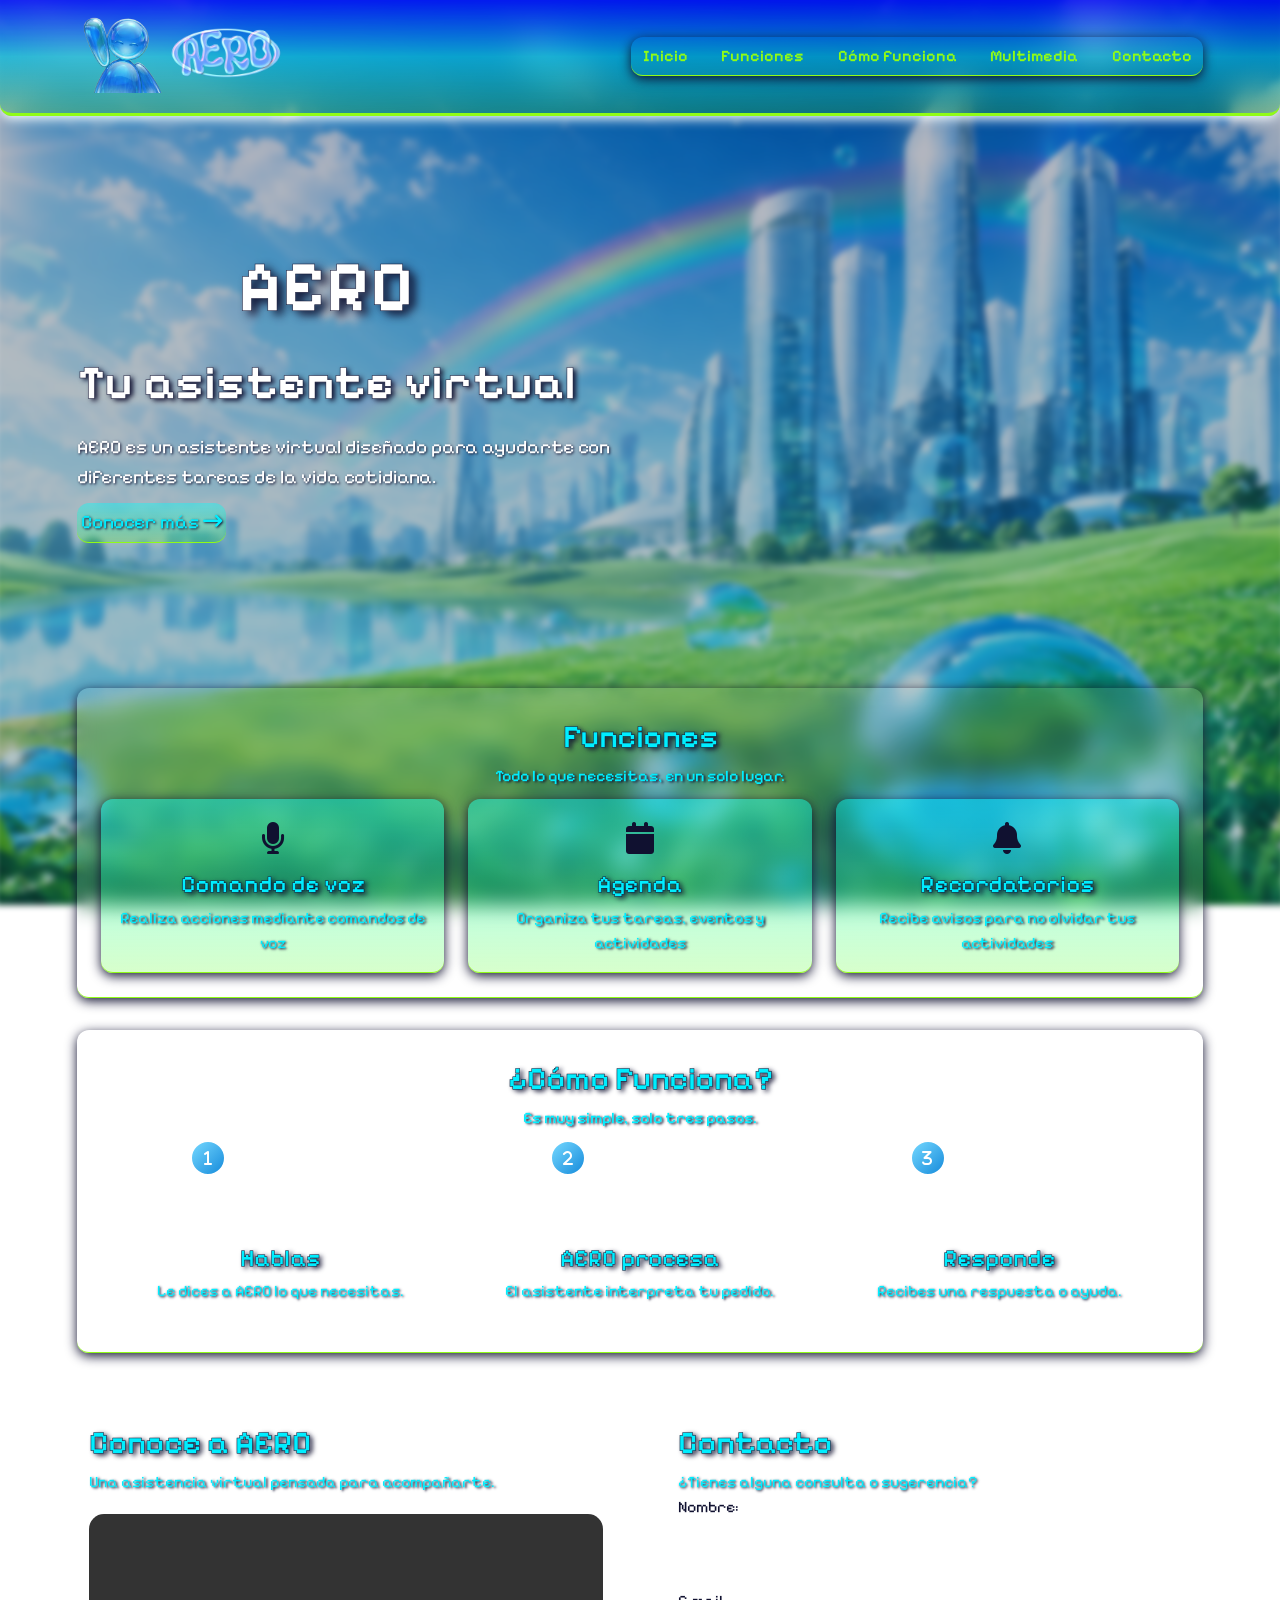
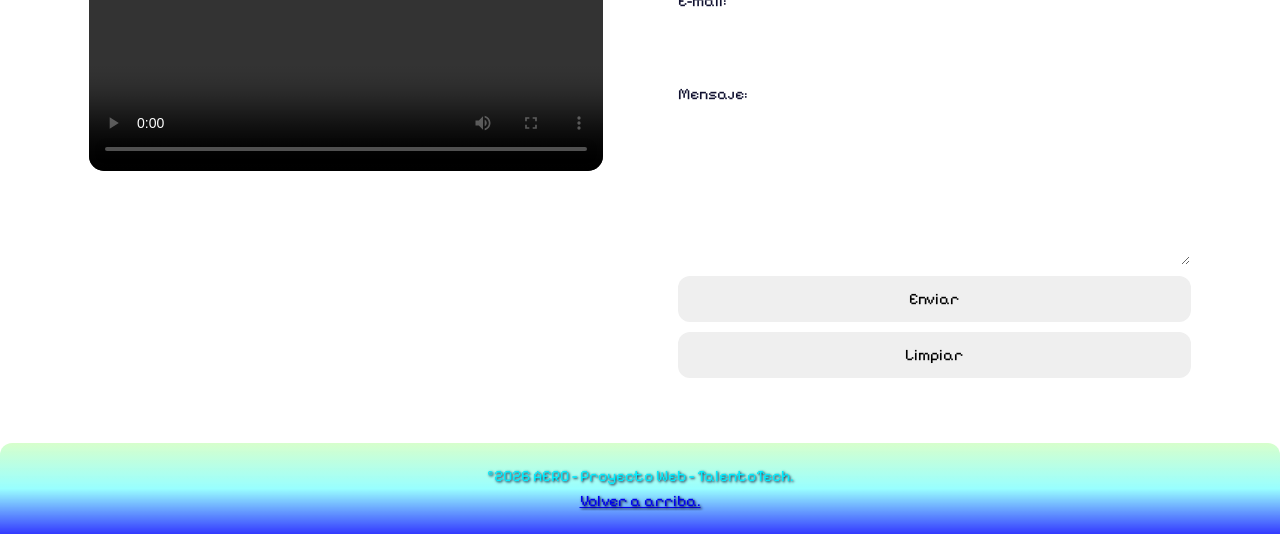
==== index.html @ 9be64215 "Add files via upload" ====
<!DOCTYPE html>
<html lang="es">
<head>
    <meta charset="UTF-8">
    <meta name="viewport" content="width=device-width, initial-scale=1.0">
    <title>AERO - Asistente virtual</title>
    <link rel="icon" href="img/logo.png" type="image/png">
    <link rel="preconnect" href="https://fonts.googleapis.com">
    <link rel="preconnect" href="https://fonts.gstatic.com" crossorigin>
    <link href="https://fonts.googleapis.com/css2?family=Pixelify+Sans:wght@400;500;600;700&display=swap" rel="stylesheet">
    <link rel="stylesheet" href="https://cdnjs.cloudflare.com/ajax/libs/font-awesome/6.0.0-beta3/css/all.min.css">
    <link rel="stylesheet" href="css/style.css">
</head>
<body>

    <header>
        <div class="logo">
            <a href="#index.html">
            <img src="img/logo.png" alt="logo de AERO" width="80">
            <img src="img/nombre-logo.png" alt="AERO" width="120">
            </a>
        </div>

        <nav class="nav-bar">
            <ul>
                <li><a href="#inicio">Inicio</a></li>
                <li><a href="#funciones">Funciones</a></li>
                <li><a href="#como-funciona">Cómo funciona</a></li>
                <li><a href="#multimedia">Multimedia</a></li>
                <li><a href="#contacto">Contacto</a></li>
            </ul>
        </nav>
    </header>

    <main>
        <section id="inicio" class="inicio">

            <div class="presentacion">

            <div class="titulos">
                <h1>AERO</h1>
                <h2>Tu asistente virtual</h2>
            </div>

                <p>
                    AERO es un asistente virtual diseñado para 
                    ayudarte con diferentes tareas de la vida
                    cotidiana.
                </p>

                <a href="#funciones">Conocer más <i class="fa-solid fa-arrow-right-long"></i></a>

            </div>
            
        </section>

        <section id="funciones" class="funciones">
            <h2>Funciones</h2>

            <p class="subtitulo">Todo lo que necesitas, en un solo lugar.</p>

            <div class="tarjetas">

                <article class="tarjeta">
                    <span class="icono"><i class="fa-solid fa-microphone"></i></span>
                    <h3>Comando de voz</h3>
                    <p>Realiza acciones mediante comandos de voz</p>
                </article>

                <article class="tarjeta">
                    <span class="icono"><i class="fa-solid fa-calendar"></i></span>
                    <h3>Agenda</h3>
                    <p>Organiza tus tareas, eventos y actividades</p>
                </article>

                <article class="tarjeta">
                    <span class="icono"><i class="fa-solid fa-bell"></i></span>
                    <h3>Recordatorios</h3>
                    <p>Recibe avisos para no olvidar tus actividades</p>
                </article>

            </div>
        </section>

        <section id="como-funciona" class="como-funciona">
            <h2>¿Cómo Funciona?</h2>

            <p class="subtitulo">Es muy simple, solo tres pasos.</p>

            <div class="pasos">

                <article class="paso">
                    <span class="numero-paso">
                        <i class="fa-solid fa-1"></i>
                    </span>
                    <div class="icono-principal">
                        <i class="fa-solid fa-message"></i>
                    </div>
                    <h3>Hablas</h3>
                    <p>Le dices a AERO lo que necesitas.</p>
                </article>

                <article class="paso">
                    <span class="numero-paso">
                        <i class="fa-solid fa-2"></i>
                    </span>
                    <div class="icono-principal">
                        <i class="fa-solid fa-brain"></i>
                    </div>
                    <h3>AERO procesa</h3>
                    <p>El asistente interpreta tu pedido.</p>
                </article>

                <article class="paso">
                    <span class="numero-paso">
                        <i class="fa-solid fa-3"></i>
                    </span>
                    <div class="icono-principal">
                        <i class="fa-solid fa-circle-check"></i>
                    </div>
                    <h3>Responde</h3>
                    <p>Recibes una respuesta o ayuda.</p>
                </article>

            </div>
        </section>
        
    <section id="multimedia-contacto" class="multimedia-contacto">

        <section id="multimedia" class="multimedia panel">
            <h2>Conoce a AERO</h2>
            <p>Una asistencia virtual pensada para acompañarte.</p>

            <video controls>
                <source src="video/aero.mp4" type="video/mp4">
                Tu navegador no puede reproducir este video.
            </video>
        </section>

        <section id="contacto" class="contacto panel">
            <h2>Contacto</h2>
            <p>¿Tienes alguna consulta o sugerencia?</p>

            <form action="https://formspree.io/f/xwlpjjyg" method="POST">

                <label for="nombre">Nombre:</label>
                <input type="text" id="nombre" name="nombre" required>

                <label for="mail">E-mail:</label>
                <input type="email" id="mail" name="mail" required>

                <label for="mensaje">Mensaje:</label>
                <textarea id="mensaje" name="mensaje" rows="5" required></textarea>

                <button type="submit">Enviar</button>
                <button type="reset">Limpiar</button>

            </form>
        </section>

    </section>

    </main>

    
    <footer>
        <div class="div-foot"> 
            <p>©2026 AERO - Proyecto Web - TalentoTech.</p> 
            <p><a href="#inicio">Volver a arriba.</a></p> 
        </div>
    </footer>

</body>
</html>
---- css/style.css ----
* {
    margin: 0;
    padding: 0;
    box-sizing: border-box;
}

html {
    scroll-behavior: smooth;
}

body {
    font-family: 'Pixelify Sans', sans-serif;
    line-height: 1.6;
    min-height: 100vh;
    color: var(--color-texto);
    position: relative;
    isolation: isolate;
}

body::before {
    content: "";
    position: fixed;
    inset: -5px;

    background:
        linear-gradient(
            rgba(4, 3, 41, 0.3),
            rgba(3, 77, 78, 0.3)
        ),
        url("../img/fondo.png");

    background-repeat: no-repeat;
    background-size: cover;
    background-position: center center;

    filter: blur(3px);
    z-index: -1;
}

img {
    max-width: 100%;
    height: auto;
}

button,
input,
textarea{
    font: inherit;
}

h3{
    font-size: 1.5rem;
    font-weight: 700;
    color: var(--color-texto_terciario);
    text-shadow: 3px 2px 5px var(--color-texto);
    -webkit-text-stroke:0.5px var(--color-texto);
}

p{
    font-weight: 400;
    color: var(--color-texto_terciario);
    text-shadow: 1.5px 1px 2.5px var(--color-texto);
}

h2{
    font-size: 2rem;
    font-weight: 700;
    color: var(--color-texto_terciario);
    text-shadow: 3px 2px 5px var(--color-texto);
    -webkit-text-stroke:0.5px var(--color-texto);
}

:root {
    --color-texto: rgb(16, 17, 48);
    --color-texto_secundario: white;
    --color-texto_terciario: rgb(0, 238, 255);
    --color-texto_nav:  rgb(144, 252, 22);
    --color-texto_nav_transition:  #ff7f50;
    --color-fondo_encabezado_principal: rgba(0, 8, 255, 0.8);
    --color-fondo_encabezado_secundario: rgba(0, 255, 255, 0.4);
    --color-fondo_encabezado_terciario:rgba(55, 255, 0, 0.2);
}

header{
    display: flex;
    justify-content: space-between;
    align-items: center;

    padding: 0.4rem 6%;
    position: sticky;
    top:0;
    z-index: 1;

    background:linear-gradient(
        var(--color-fondo_encabezado_principal),
        var(--color-fondo_encabezado_secundario),
        var(--color-fondo_encabezado_terciario)
    );

    backdrop-filter: blur(16px);

    border-bottom-left-radius: 12px;
    border-bottom-right-radius: 12px;
    border-bottom: #90fc16 solid 3px;

    box-shadow:0 3px 12px white;

}

.logo{
    display: flex;
    align-items: center;
    gap:0.5rem;
}

.logo a{
    padding: 0.4rem;
    text-decoration: none;
}

.nav-bar ul{
    display: flex;
    gap:24px;
    padding: 0.4rem;
    border-bottom: var(--color-texto_nav) 1.5px solid;
    border-radius: 12px;
    box-shadow:0 3px 12px var(--color-texto);
    list-style: none;
}

.nav-bar a{
    font-weight: 600;
    padding:0.3rem;
    text-decoration:none;
    color: var(--color-texto_nav);
    border-radius: 12px;
    transition: 
    color 0.3s ease, 
    background-color 0.3s ease, 
    box-shadow 0.3s ease;
}

.nav-bar a:hover{
    color: var(--color-texto_nav_transition);
    background-color: rgb(235, 235, 235);
    box-shadow:0 3px 12px #ffffff;
    
}

.inicio{

    display: flex;
    justify-content: left;
    align-items: center;

    min-height: 60vh;
    padding: 1.2rem 6%;
    
}

.presentacion{
    display: flex;
    flex-direction: column;

    max-width: 600px;
    width:100%;
    gap:10px;
}

.titulos {
    text-align: center;
    width: fit-content;
}


.presentacion h1{
    font-size: 4.5rem;
    font-weight: 700;
    color: var(--color-texto_secundario);
    text-shadow: 6px 4px 10px var(--color-texto);
    -webkit-text-stroke:0.5px var(--color-texto);
    letter-spacing: 1px;
}

.presentacion h2{
    font-size: 3rem;
    font-weight: 700;
    color: var(--color-texto_secundario);
    text-shadow: 3px 2px 5px var(--color-texto);
    -webkit-text-stroke:0.5px var(--color-texto);

}

.presentacion p{
    color: var(--color-texto_secundario);
    font-size: 1.2rem;
    text-shadow: 1.5px 1px 2.5px var(--color-texto);
    
}

.presentacion a{
    align-self: flex-start;
    padding: 0.25rem;
    text-decoration: none;
    color: var(--color-texto_terciario);
    font-size: 1.2rem;
    text-shadow: 1.5px 1px 2.5px var(--color-texto);
    background:linear-gradient(
        var(--color-fondo_encabezado_secundario),
        var(--color-fondo_encabezado_terciario));
    border-bottom: 1px solid #90fc16;
    border-radius: 12px;

}

.funciones{
    margin:2rem 6%;
    padding:1.5rem;

    text-align: center;

    background: rgba(255, 255, 255, 0.1);
    backdrop-filter: blur(10px);
    
    border-bottom: var(--color-texto_nav) 1.5px solid;
    border-radius: 12px;
    box-shadow:0 3px 12px var(--color-texto);
}

.tarjetas{
    display: grid;
    grid-template-columns: repeat(3, 1fr);
    gap:1.5rem;
}

.tarjeta {
    padding: 1rem;
    height: auto;
    min-width: 0;
    overflow-wrap: anywhere;
    background:linear-gradient(
        var(--color-fondo_encabezado_secundario),
        var(--color-fondo_encabezado_terciario)
    );
    border-bottom: var(--color-texto_nav) 1.5px solid;
    border-radius: 12px;
    box-shadow:0 3px 12px var(--color-texto);
    transition: transform 0.3s ease,box-shadow 0.3s ease;
}

.tarjeta:hover{
    transform: translateY(-8px);
    box-shadow: 0 10px 25px rgba(64, 255, 0, 0.3);
}

.subtitulo{
    margin-bottom: 10px;
    font-size: 1rem;
    font-weight: 500;
    color: var(--color-texto_terciario);
    text-shadow: 1.5px 1px 2.5px var(--color-texto);
}

.icono{
    font-size: 2rem;
    margin-bottom: 0.5rem;
    
}

.como-funciona {
    margin: 2rem 6%;
    padding: 1.5rem;
    text-align: center;
    backdrop-filter: blur(10px);
    border-bottom: var(--color-texto_nav) 1.5px solid;
    border-radius: 12px;
    box-shadow:0 3px 12px var(--color-texto);
}

.pasos {
    display: grid;
    grid-template-columns: repeat(3, 1fr);
}

.paso {
    position: relative;
    padding: 1.5rem;
}

.paso:not(:last-child) {
    border-right: 1px solid rgba(255, 255, 255, 0.5);
}

.numero-paso {
    position: absolute;
    top:0;
    left: 30%;
    transform: translateX(-50%);

    width: 36px;
    height: 36px;
    border-radius: 50%;

    display: flex;
    align-items: center;
    justify-content: center;

    color: white;
    background: linear-gradient(135deg, #75d8ff, #168bdb);
    border: 2px solid white;
}

.icono-principal {
    margin: 0.5rem auto 1rem;
    font-size: 2rem;
    color: white;
}

.multimedia-contacto {
    display: grid;
    grid-template-columns: repeat(2, minmax(0, 1fr));
    gap: 25px;

    width: 90%;
    max-width: 1200px;
    margin: 40px auto;
    align-items: stretch;
}

.multimedia,
.contacto {
    min-width: 0;
    padding: 25px;
    border-radius: 12px;
}

.multimedia video {
    display: block;
    width: 100%;
    max-height: 350px;
    margin-top: 20px;
    border-radius: 15px;
}

.contacto form {
    display: flex;
    flex-direction: column;
    gap: 10px;
}

.contacto input,
.contacto textarea {
    width: 100%;
    padding: 10px;
    border: 1px solid rgba(255, 255, 255, 0.6);
    border-radius: 12px;
    font: inherit;
}

.contacto textarea {
    resize: vertical;
}

.contacto button {
    padding: 10px 15px;
    border: none;
    border-radius: 12px;
    cursor: pointer;
    font: inherit;
    transition: 0.3s;
}

.contacto button:hover {
    transform: translateY(-2px);
    box-shadow: 0 0 12px rgba(255, 255, 255, 0.5);
}

.div-foot{
    display: flex;
    flex-direction: column;
    justify-content: center;
    align-items: center;
    width: 100%;
    padding: 20px 15px;
    text-align: center;
    border-top-right-radius: 12px;
    border-top-left-radius: 12px;
    background:linear-gradient(
        var(--color-fondo_encabezado_terciario),
        var(--color-fondo_encabezado_secundario),
        var(--color-fondo_encabezado_principal)
    );
    backdrop-filter: blur(16px);
}

@media (max-width: 900px) {
    .tarjetas {
        grid-template-columns: repeat(2, 1fr);
    }
}

@media (max-width: 600px) {
    .tarjetas {
        grid-template-columns: 1fr;
    }
}

@media (max-width: 768px) {

    header {
        width: 100%;
        flex-direction: column;
        align-items: center;
        gap: 15px;
        padding: 15px;
    }

    .logo {
        justify-content: center;
        max-width: 100%;
        min-width: 0;
    }

    .logo img {
        max-width: 100%;
        height: auto;
    }

    .nav-bar {
        width: 100%;
        max-width: 100%;
        min-width: 0;
    }

    .nav-bar ul {
        flex-wrap: wrap;
        justify-content: center;
        gap: 10px;
        width: 100%;
        max-width: 100%;
        margin: 0;
        padding: 10px;
    }

    .nav-bar a {
        display: inline-block;
        padding: 8px 10px;
        font-size: 14px;
    }

    .inicio {
        min-height: auto;
        padding: 40px 20px;
        justify-content: center;
    }

    .presentacion {
        width: 100%;
        max-width: 600px;
        gap: 12px;
        min-width: 0;
    }

    .titulos {
        width: 100%;
        max-width: 100%;
        overflow-wrap: anywhere;
    }

    .presentacion h1 {
        font-size: clamp(2.5rem, 10vw, 3.5rem);
        overflow-wrap: anywhere;
    }

    .presentacion h2 {
        font-size: clamp(1.8rem, 7vw, 2.5rem);
        overflow-wrap: anywhere;
    }

    .presentacion p {
        font-size: 1rem;
    }

    .presentacion a {
        align-self: flex-start;
        max-width: 100%;
        font-size: 1rem;
    }

    .funciones {
        margin: 20px 15px;
        padding: 20px 15px;
        min-width: 0;
    }

    .como-funciona {
        margin: 20px 15px;
        padding: 20px 15px;
        min-width: 0;
    }

    .pasos {
        grid-template-columns: minmax(0, 1fr);
        gap: 20px;
    }

    .paso {
        min-width: 0;
        padding: 1.5rem 0.5rem;
    }

    .paso:not(:last-child) {
        border-right: none;
        border-bottom: 1px solid rgba(255, 255, 255, 0.5);
    }

    .icono-principal {
        max-width: 100%;
    }

    .multimedia-contacto {
        display: grid;
        grid-template-columns: minmax(0, 1fr);
        width: 100%;
        max-width: 100%;
        min-width: 0;
        margin: 20px 0;
        padding: 0 15px;
    }

    .multimedia-contacto {
        grid-template-columns: minmax(0, 1fr);
        width: 100%;
        max-width: 100%;
        min-width: 0;
        margin: 20px 0;
        padding: 0 15px;
    }

    .multimedia,
    .contacto {
        min-width: 0;
        padding: 20px 15px;
    }

    .multimedia video {
        width: 100%;
        max-width: 100%;
        height: auto;
    }

}
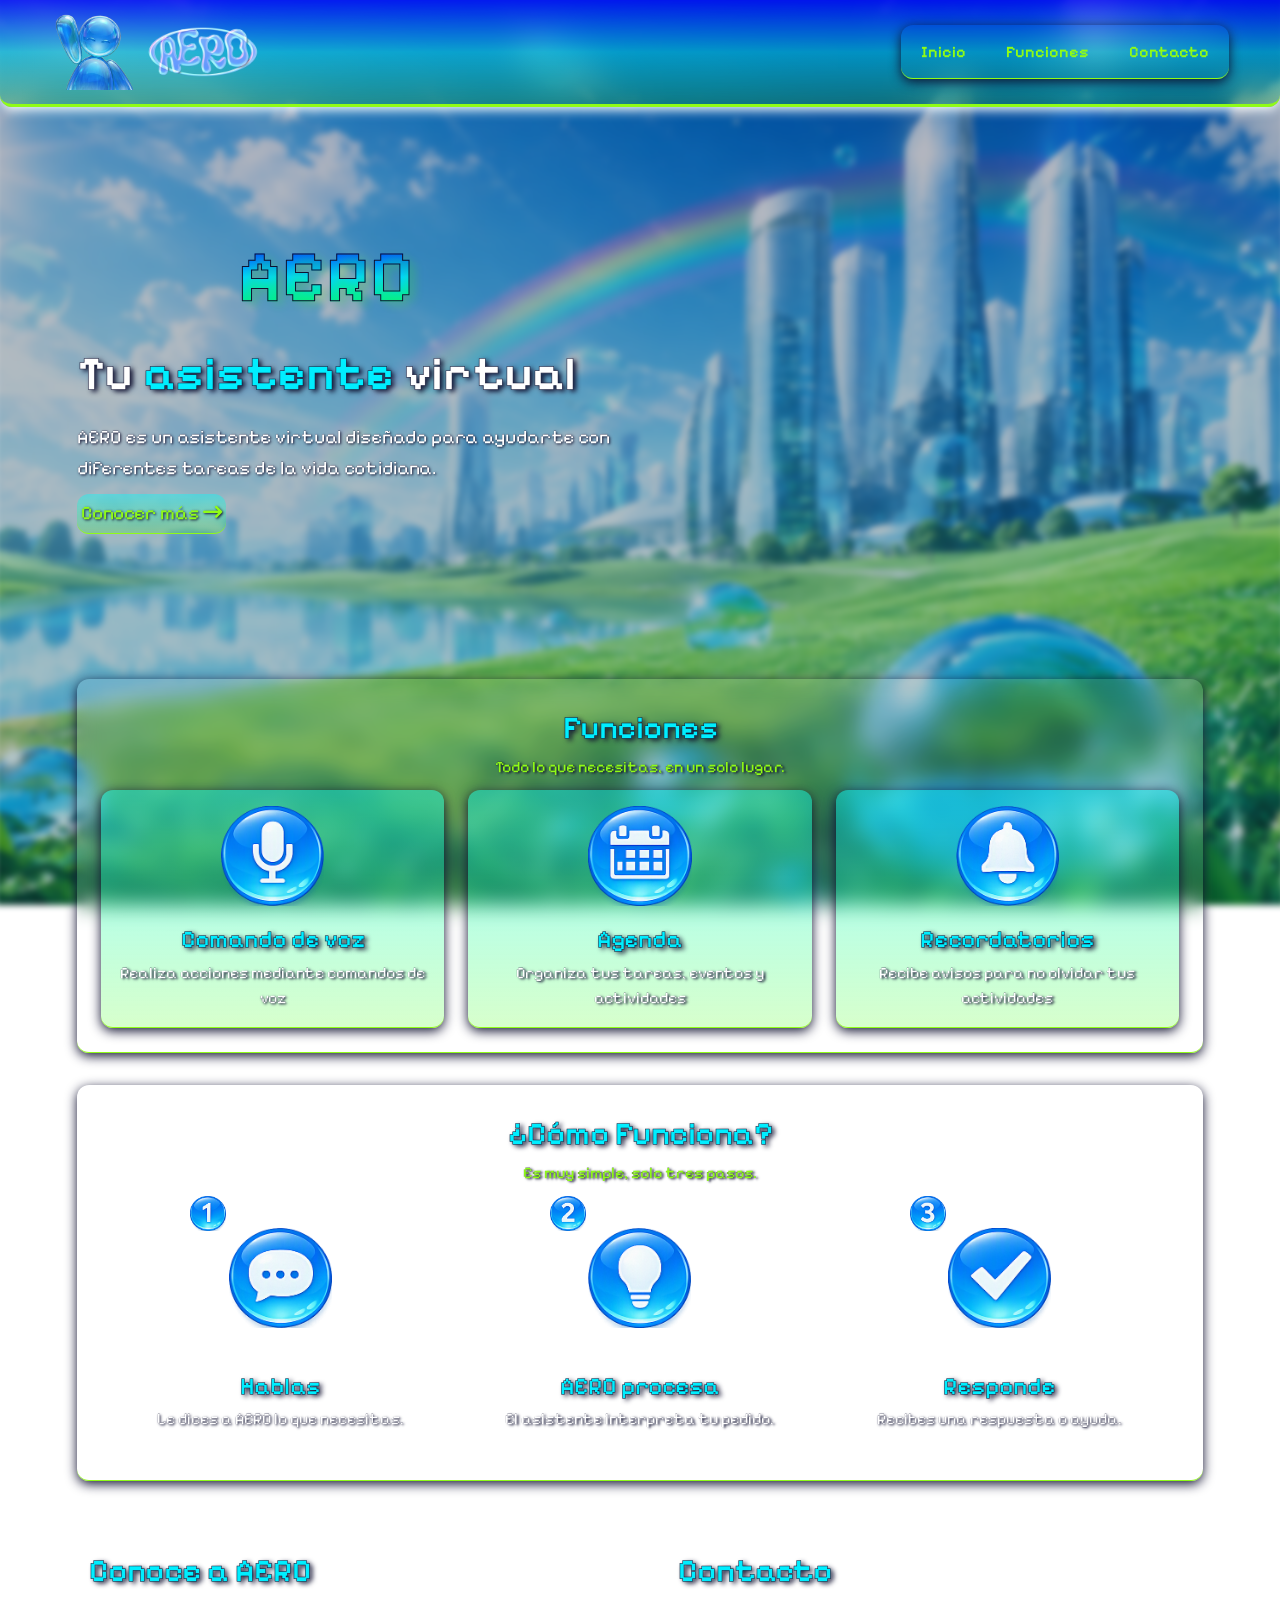
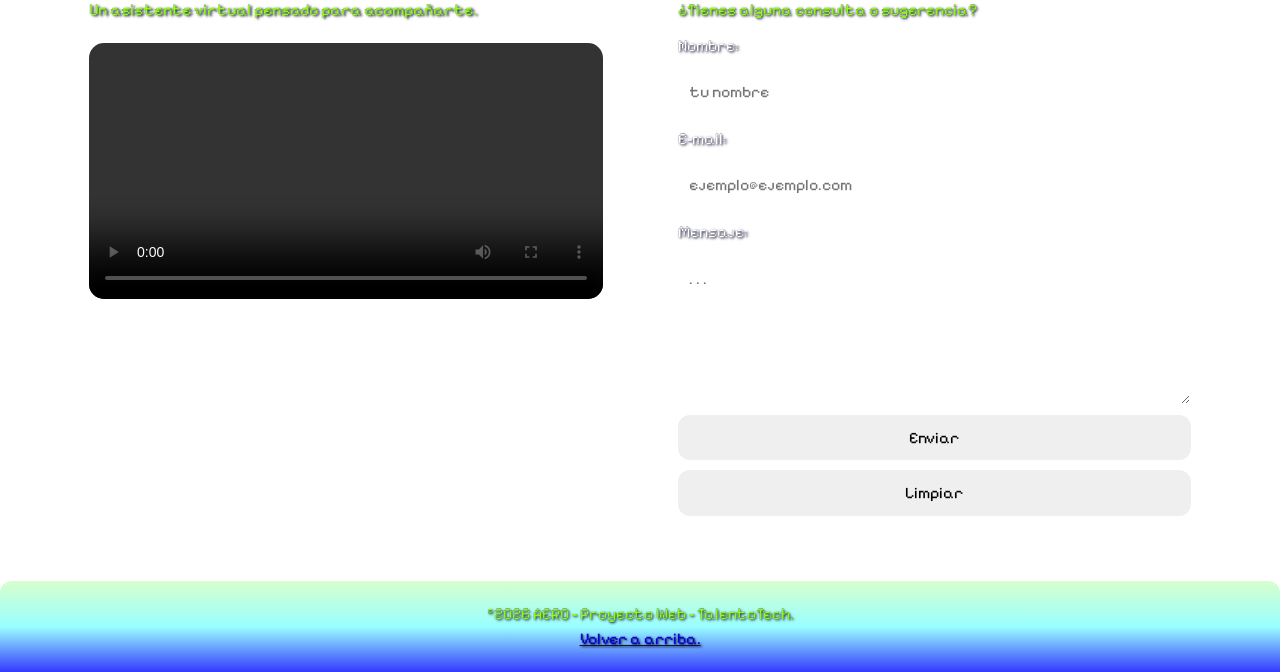
==== commit d8e4163b: "Add files via upload" ====
--- a/index.html
+++ b/index.html
@@ -15,9 +15,9 @@
 
     <header>
         <div class="logo">
-            <a href="#index.html">
-            <img src="img/logo.png" alt="logo de AERO" width="80">
-            <img src="img/nombre-logo.png" alt="AERO" width="120">
+            <a href="#inicio">
+            <img class="logo-icono" src="img/logo.png" alt="logo de AERO" width="80">
+            <img class="logo-nombre" src="img/nombre-logo.png" alt="AERO" width="120">
             </a>
         </div>
 
@@ -25,8 +25,6 @@
             <ul>
                 <li><a href="#inicio">Inicio</a></li>
                 <li><a href="#funciones">Funciones</a></li>
-                <li><a href="#como-funciona">Cómo funciona</a></li>
-                <li><a href="#multimedia">Multimedia</a></li>
                 <li><a href="#contacto">Contacto</a></li>
             </ul>
         </nav>
@@ -38,8 +36,8 @@
             <div class="presentacion">
 
             <div class="titulos">
-                <h1>AERO</h1>
-                <h2>Tu asistente virtual</h2>
+                <h1><span class="h1-destacado">AERO</span></h1>
+                <h2>Tu <span class="h2-destacado">asistente </span>virtual</h2>
             </div>
 
                 <p>
@@ -62,19 +60,25 @@
             <div class="tarjetas">
 
                 <article class="tarjeta">
-                    <span class="icono"><i class="fa-solid fa-microphone"></i></span>
+                    <span>
+                        <img class="icono" src="img/microphone.png" alt="microphone">
+                    </span>
                     <h3>Comando de voz</h3>
                     <p>Realiza acciones mediante comandos de voz</p>
                 </article>
 
                 <article class="tarjeta">
-                    <span class="icono"><i class="fa-solid fa-calendar"></i></span>
+                    <span>
+                        <img class="icono" src="img/calendar.png" alt="calendar">
+                    </span>
                     <h3>Agenda</h3>
                     <p>Organiza tus tareas, eventos y actividades</p>
                 </article>
 
                 <article class="tarjeta">
-                    <span class="icono"><i class="fa-solid fa-bell"></i></span>
+                    <span>
+                        <img class="icono" src="img/bell.png" alt="bell">
+                    </span>
                     <h3>Recordatorios</h3>
                     <p>Recibe avisos para no olvidar tus actividades</p>
                 </article>
@@ -91,10 +95,10 @@
 
                 <article class="paso">
                     <span class="numero-paso">
-                        <i class="fa-solid fa-1"></i>
+                        <img src="img/1.png" alt="uno">
                     </span>
                     <div class="icono-principal">
-                        <i class="fa-solid fa-message"></i>
+                        <img class="icono" src="img/message.png" alt="check">
                     </div>
                     <h3>Hablas</h3>
                     <p>Le dices a AERO lo que necesitas.</p>
@@ -102,10 +106,10 @@
 
                 <article class="paso">
                     <span class="numero-paso">
-                        <i class="fa-solid fa-2"></i>
+                        <img src="img/2.png" alt="dos">
                     </span>
                     <div class="icono-principal">
-                        <i class="fa-solid fa-brain"></i>
+                        <img class="icono" src="img/lamp.png" alt="check">
                     </div>
                     <h3>AERO procesa</h3>
                     <p>El asistente interpreta tu pedido.</p>
@@ -113,10 +117,10 @@
 
                 <article class="paso">
                     <span class="numero-paso">
-                        <i class="fa-solid fa-3"></i>
+                        <img src="img/3.png" alt="tres">
                     </span>
                     <div class="icono-principal">
-                        <i class="fa-solid fa-circle-check"></i>
+                        <img class="icono" src="img/check.png" alt="check">
                     </div>
                     <h3>Responde</h3>
                     <p>Recibes una respuesta o ayuda.</p>
@@ -127,9 +131,9 @@
         
     <section id="multimedia-contacto" class="multimedia-contacto">
 
-        <section id="multimedia" class="multimedia panel">
+        <section id="multimedia" class="multimedia">
             <h2>Conoce a AERO</h2>
-            <p>Una asistencia virtual pensada para acompañarte.</p>
+            <p class="subtitulo">Un asistente virtual pensado para acompañarte.</p>
 
             <video controls>
                 <source src="video/aero.mp4" type="video/mp4">
@@ -137,20 +141,20 @@
             </video>
         </section>
 
-        <section id="contacto" class="contacto panel">
+        <section id="contacto" class="contacto">
             <h2>Contacto</h2>
-            <p>¿Tienes alguna consulta o sugerencia?</p>
+            <p class="subtitulo">¿Tienes alguna consulta o sugerencia?</p>
 
-            <form action="https://formspree.io/f/xwlpjjyg" method="POST">
+            <form action="https://formspree.io/f/xoejnydd" method="POST">
 
                 <label for="nombre">Nombre:</label>
-                <input type="text" id="nombre" name="nombre" required>
+                <input type="text" id="nombre" name="nombre" required placeholder="tu nombre">
 
                 <label for="mail">E-mail:</label>
-                <input type="email" id="mail" name="mail" required>
+                <input type="email" id="mail" name="mail" required placeholder="ejemplo@ejemplo.com">
 
                 <label for="mensaje">Mensaje:</label>
-                <textarea id="mensaje" name="mensaje" rows="5" required></textarea>
+                <textarea id="mensaje" name="mensaje" rows="5" required placeholder=". . ."></textarea>
 
                 <button type="submit">Enviar</button>
                 <button type="reset">Limpiar</button>
--- a/css/style.css
+++ b/css/style.css
@@ -56,10 +56,12 @@
     -webkit-text-stroke:0.5px var(--color-texto);
 }
 
-p{
+p,
+label{
     font-weight: 400;
-    color: var(--color-texto_terciario);
+    color: var(--color-texto_secundario);
     text-shadow: 1.5px 1px 2.5px var(--color-texto);
+    -webkit-text-stroke:0.1px var(--color-texto);
 }
 
 h2{
@@ -68,6 +70,37 @@
     color: var(--color-texto_terciario);
     text-shadow: 3px 2px 5px var(--color-texto);
     -webkit-text-stroke:0.5px var(--color-texto);
+}
+
+header{
+    display: flex;
+    justify-content: space-between;
+    align-items: center;
+    gap:20px;
+
+    padding: 0.5rem 4%;
+    position: sticky;
+    top:0;
+    z-index: 1;
+
+    background:linear-gradient(
+        var(--color-fondo_encabezado_principal),
+        var(--color-fondo_encabezado_secundario),
+        var(--color-fondo_encabezado_terciario)
+    );
+
+    backdrop-filter: blur(16px);
+
+    border-bottom-left-radius: 12px;
+    border-bottom-right-radius: 12px;
+    border-bottom: #90fc16 solid 3px;
+
+    box-shadow:0 3px 12px white;
+
+}
+
+section[id] {
+    scroll-margin-top: 100px;
 }
 
 :root {
@@ -81,47 +114,43 @@
     --color-fondo_encabezado_terciario:rgba(55, 255, 0, 0.2);
 }
 
-header{
-    display: flex;
-    justify-content: space-between;
+
+.logo{
+    display: flex;
     align-items: center;
-
-    padding: 0.4rem 6%;
-    position: sticky;
-    top:0;
-    z-index: 1;
-
-    background:linear-gradient(
-        var(--color-fondo_encabezado_principal),
-        var(--color-fondo_encabezado_secundario),
-        var(--color-fondo_encabezado_terciario)
-    );
-
-    backdrop-filter: blur(16px);
-
-    border-bottom-left-radius: 12px;
-    border-bottom-right-radius: 12px;
-    border-bottom: #90fc16 solid 3px;
-
-    box-shadow:0 3px 12px white;
-
-}
-
-.logo{
+    gap:8px;
+    flex-shrink: 0;
+}
+
+.logo-icono {
+    width: 80px;
+    height: auto;
+}
+
+.logo-nombre {
+    width: 120px;
+    height: auto;
+}
+
+
+.logo a{
     display: flex;
     align-items: center;
-    gap:0.5rem;
-}
-
-.logo a{
-    padding: 0.4rem;
+    gap:8px;
+    padding: 4px;
     text-decoration: none;
 }
 
+.nav-bar {
+    min-width: 0;
+}
+
 .nav-bar ul{
     display: flex;
+    align-items: center;
+    justify-content: center;
     gap:24px;
-    padding: 0.4rem;
+    padding: 8px 12px;
     border-bottom: var(--color-texto_nav) 1.5px solid;
     border-radius: 12px;
     box-shadow:0 3px 12px var(--color-texto);
@@ -129,8 +158,9 @@
 }
 
 .nav-bar a{
+    display: inline-block;
     font-weight: 600;
-    padding:0.3rem;
+    padding:6px 8px;
     text-decoration:none;
     color: var(--color-texto_nav);
     border-radius: 12px;
@@ -170,6 +200,28 @@
 .titulos {
     text-align: center;
     width: fit-content;
+}
+
+.h1-destacado{
+    background-image: linear-gradient(
+        rgb(0, 0, 244,1),
+        rgb(0, 213, 255,1),
+        rgb(2, 254, 74,1)
+    );
+    
+    -webkit-background-clip: text;
+    background-clip: text;
+    
+    -webkit-text-fill-color: transparent;
+    color: transparent;
+    
+    font-weight: bold;
+    -webkit-text-stroke:1px var(--color-texto);
+    text-shadow: 6px 4px 10px var(--color-fondo_encabezado_terciario);
+}
+
+.h2-destacado{
+    color: var(--color-texto_terciario);
 }
 
 
@@ -202,7 +254,7 @@
     align-self: flex-start;
     padding: 0.25rem;
     text-decoration: none;
-    color: var(--color-texto_terciario);
+    color: var(--color-texto_nav);
     font-size: 1.2rem;
     text-shadow: 1.5px 1px 2.5px var(--color-texto);
     background:linear-gradient(
@@ -257,12 +309,13 @@
     margin-bottom: 10px;
     font-size: 1rem;
     font-weight: 500;
-    color: var(--color-texto_terciario);
+    color: var(--color-texto_nav);
     text-shadow: 1.5px 1px 2.5px var(--color-texto);
 }
 
 .icono{
-    font-size: 2rem;
+    height: 100px;
+    width: auto;
     margin-bottom: 0.5rem;
     
 }
@@ -304,16 +357,11 @@
     display: flex;
     align-items: center;
     justify-content: center;
-
-    color: white;
-    background: linear-gradient(135deg, #75d8ff, #168bdb);
-    border: 2px solid white;
 }
 
 .icono-principal {
     margin: 0.5rem auto 1rem;
     font-size: 2rem;
-    color: white;
 }
 
 .multimedia-contacto {
@@ -354,7 +402,6 @@
     padding: 10px;
     border: 1px solid rgba(255, 255, 255, 0.6);
     border-radius: 12px;
-    font: inherit;
 }
 
 .contacto textarea {
@@ -366,7 +413,6 @@
     border: none;
     border-radius: 12px;
     cursor: pointer;
-    font: inherit;
     transition: 0.3s;
 }
 
@@ -393,6 +439,10 @@
     backdrop-filter: blur(16px);
 }
 
+.div-foot p{
+    color: var(--color-texto_nav);
+}
+
 @media (max-width: 900px) {
     .tarjetas {
         grid-template-columns: repeat(2, 1fr);
@@ -408,45 +458,45 @@
 @media (max-width: 768px) {
 
     header {
-        width: 100%;
-        flex-direction: column;
-        align-items: center;
-        gap: 15px;
-        padding: 15px;
+        gap: 8px;
+        padding: 8px 12px;
     }
 
     .logo {
-        justify-content: center;
-        max-width: 100%;
-        min-width: 0;
-    }
-
-    .logo img {
-        max-width: 100%;
-        height: auto;
+        flex-shrink: 1;
+        min-width: 0;
+    }
+
+    .logo a {
+        gap: 4px;
+        padding: 2px;
+    }
+
+    .logo-icono {
+        width: 30px;
+        flex-shrink: 0;
+    }
+
+    .logo-nombre {
+        width: 55px;
+        flex-shrink: 1;
     }
 
     .nav-bar {
-        width: 100%;
-        max-width: 100%;
-        min-width: 0;
+        min-width: 0;
+        flex: 1;
     }
 
     .nav-bar ul {
-        flex-wrap: wrap;
-        justify-content: center;
-        gap: 10px;
-        width: 100%;
-        max-width: 100%;
-        margin: 0;
-        padding: 10px;
+        gap: 12px;
+        padding: 6px 4px;
     }
 
     .nav-bar a {
-        display: inline-block;
-        padding: 8px 10px;
-        font-size: 14px;
-    }
+        font-size: 12px;
+        padding: 4px 5px;
+    }
+
 
     .inicio {
         min-height: auto;
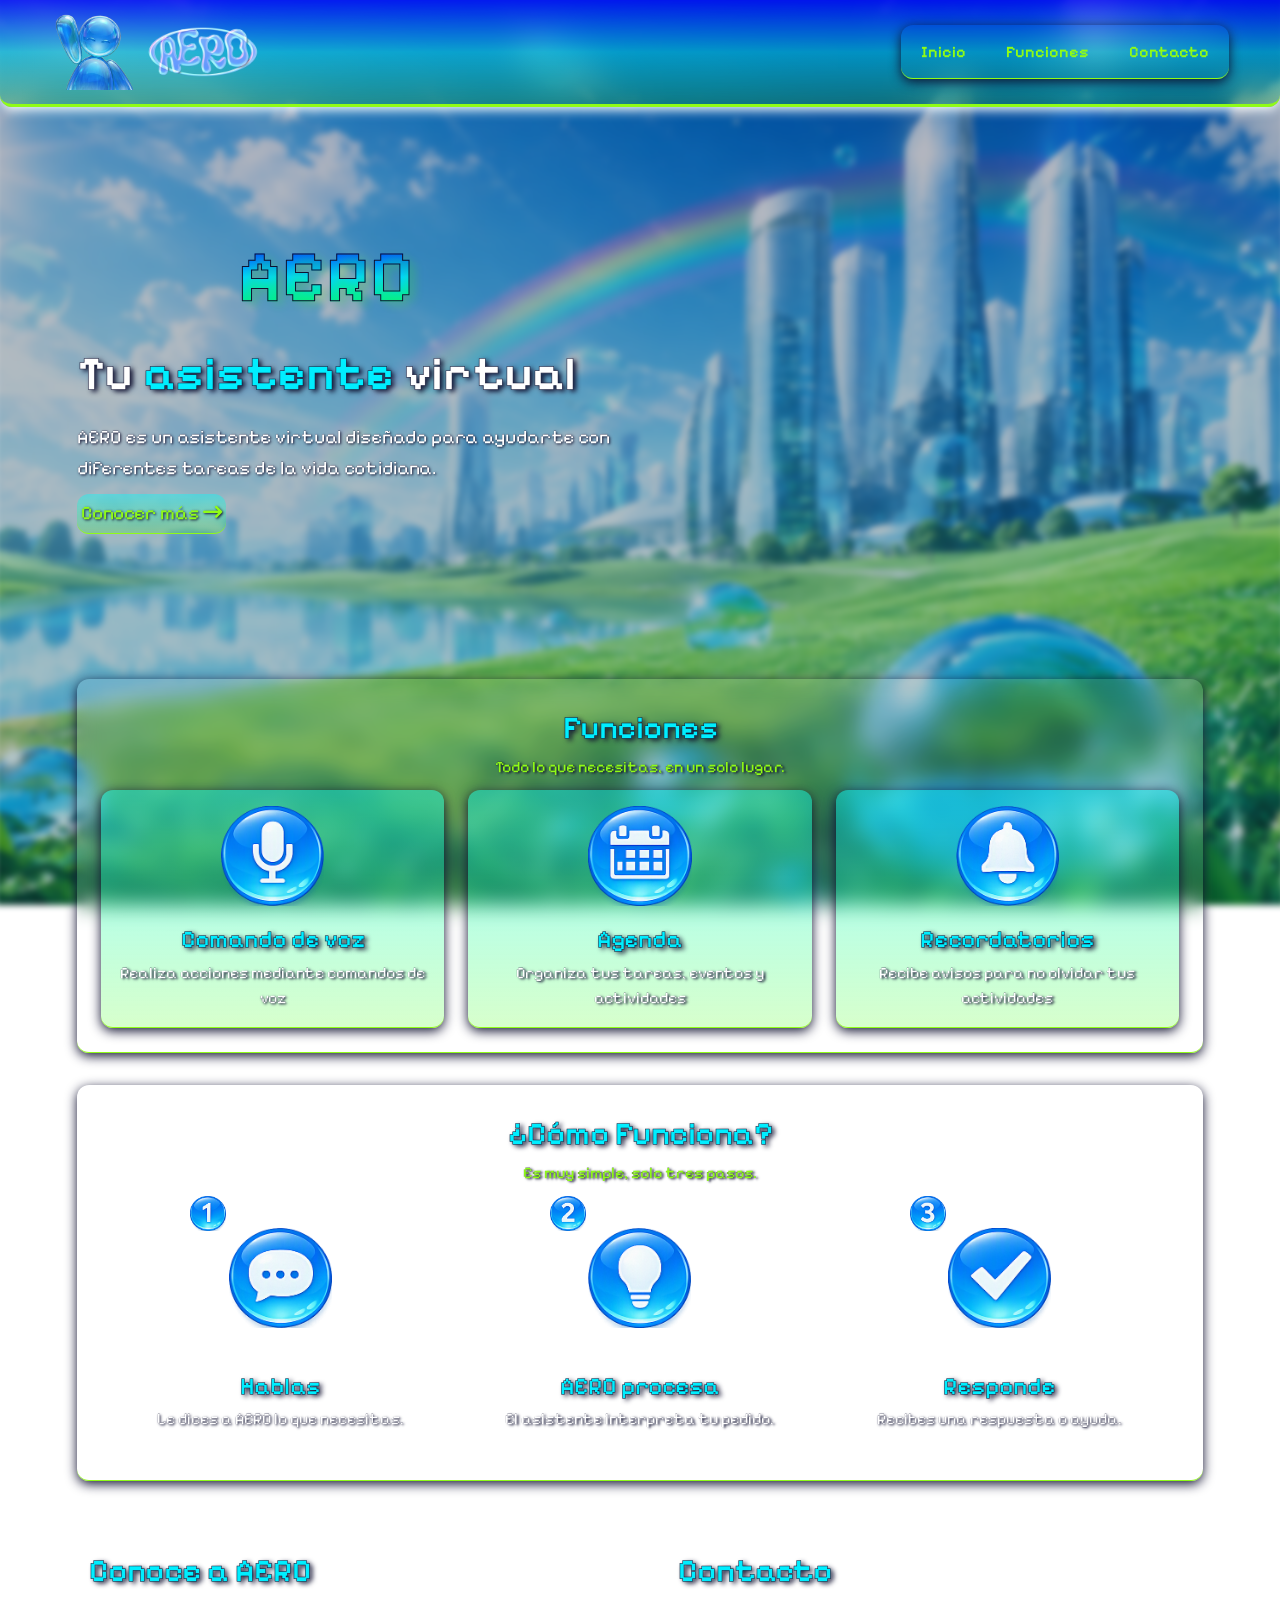
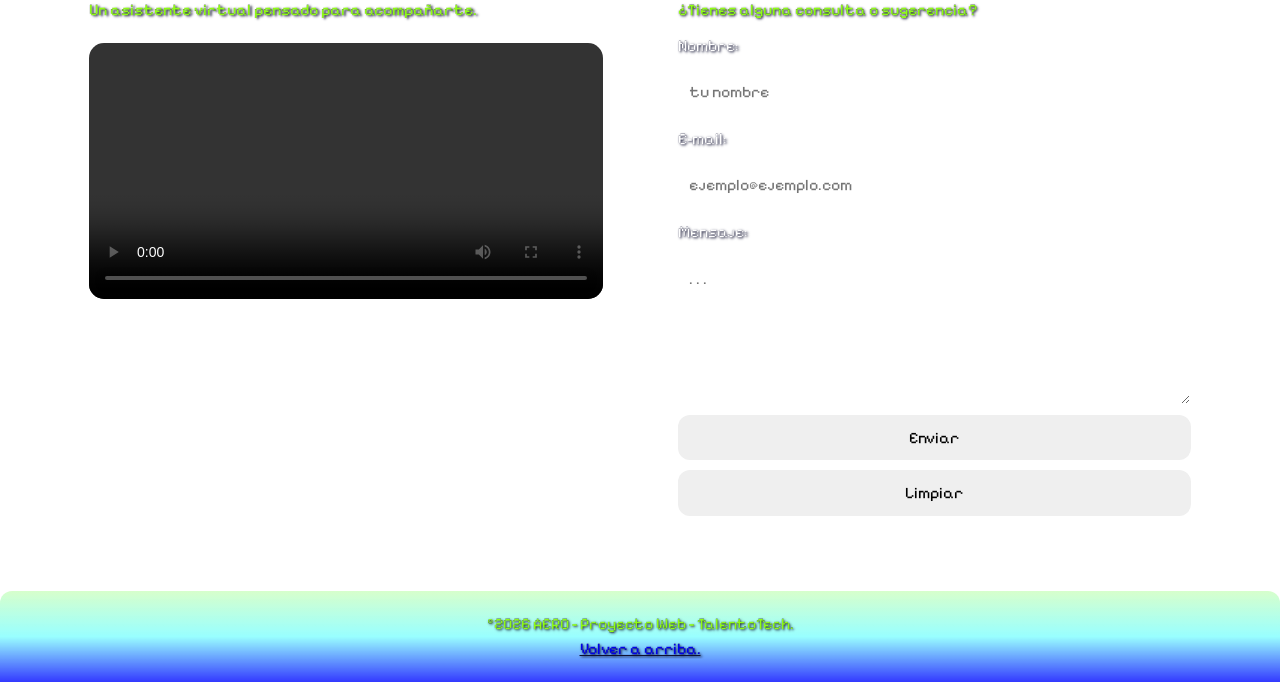
==== commit 00f65b3b: "Add files via upload" ====
--- a/index.html
+++ b/index.html
@@ -145,7 +145,7 @@
             <h2>Contacto</h2>
             <p class="subtitulo">¿Tienes alguna consulta o sugerencia?</p>
 
-            <form action="https://formspree.io/f/xoejnydd" method="POST">
+            <form id="formulario" action="https://formspree.io/f/xoejnydd" method="POST">
 
                 <label for="nombre">Nombre:</label>
                 <input type="text" id="nombre" name="nombre" required placeholder="tu nombre">
@@ -159,7 +159,10 @@
                 <button type="submit">Enviar</button>
                 <button type="reset">Limpiar</button>
 
+                <p id="respuesta"></p>
+
             </form>
+
         </section>
 
     </section>
@@ -173,6 +176,6 @@
             <p><a href="#inicio">Volver a arriba.</a></p> 
         </div>
     </footer>
-
+<script src="js/formulario.js"></script>
 </body>
 </html>
